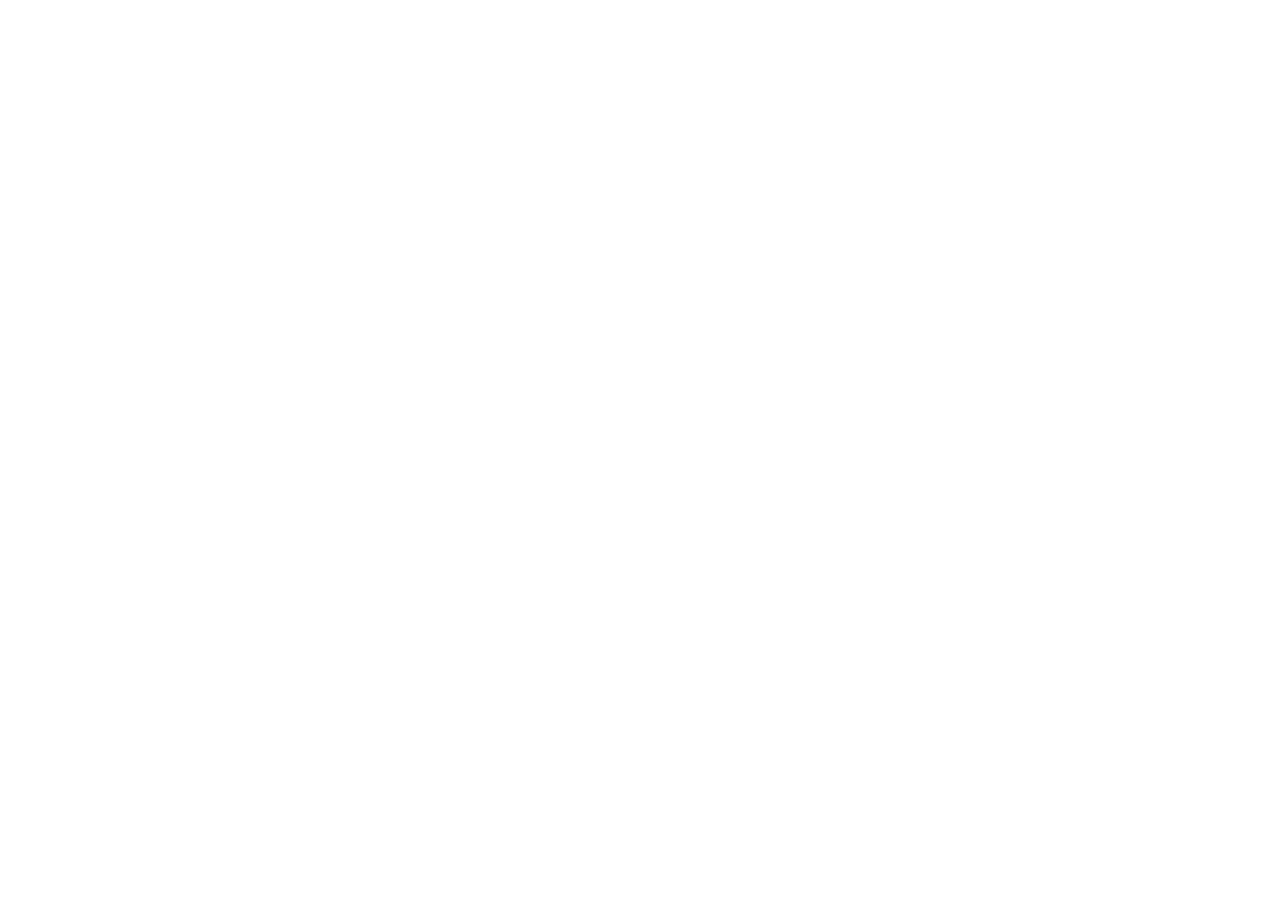
==== ejercicios/ejercicio_Formulario/formulario.html @ 0807d901 "new ejercicio" ====
<!DOCTYPE html>
<html lang="en">
<head>
    <meta charset="UTF-8">
    <meta http-equiv="X-UA-Compatible" content="IE=edge">
    <meta name="viewport" content="width=device-width, initial-scale=1.0">
    <link rel="stylesheet" href="styleform.css">
    <title>Document</title>
</head>
<body>
    
</body>
</html>
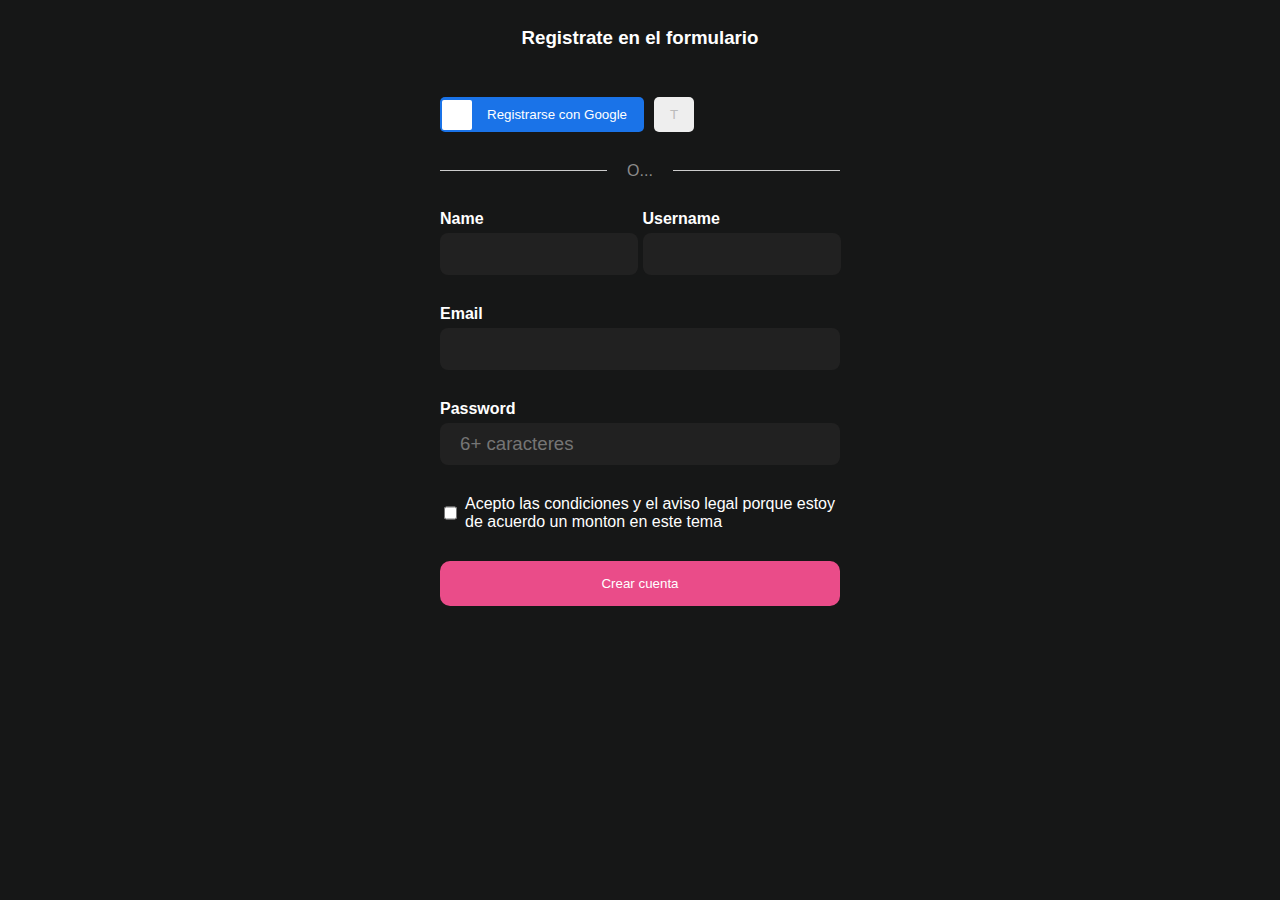
==== commit 43c532ce: "form modo oscuro" ====
--- a/ejercicios/ejercicio_Formulario/formulario.html
+++ b/ejercicios/ejercicio_Formulario/formulario.html
@@ -5,9 +5,52 @@
     <meta http-equiv="X-UA-Compatible" content="IE=edge">
     <meta name="viewport" content="width=device-width, initial-scale=1.0">
     <link rel="stylesheet" href="styleform.css">
-    <title>Document</title>
+    <link rel="preconnect" href="https://fonts.googleapis.com">
+    <link rel="preconnect" href="https://fonts.gstatic.com" crossorigin>
+    <title>Login Form</title>
 </head>
 <body>
-    
+    <div class="container">
+        <h3>Registrate en el formulario</h3>
+        <div class="buttons">
+            <button class="google-btn">
+                <picture><img src="https://cdn1.iconfinder.com/data/icons/google-s-logo/150/Google_Icons-09-512.png" alt=""></picture>
+                <span>Registrarse con Google</span>
+            </button>
+            <button class="twitter-btn">
+                <picture>T</picture>
+            </button>
+        </div>
+        <div class="separator">
+            <hr>
+            <span>O...</span>
+            <hr>
+        </div>
+        <form action="" method="">
+            <div class="section-inputs">
+                <label for="name">
+                    <span>Name</span>
+                    <input class="text-input" type="text" id="name" name="name">
+                </label>
+                <label for="username">
+                        <span>Username</span>
+                        <input class="text-input" type="text" id="username" name="username">
+                </label>
+            </div>
+            <label for="email">
+                <span>Email</span>
+                <input class="text-input" type="email" id="email" name="email">
+            </label>
+            <label for="Password">
+                <span>Password</span>
+                <input class="text-input" type="password" id="Password" name="Password" placeholder="6+ caracteres">
+            </label>
+            <label for="checkbox" class="checkbox-label">
+                <input type="checkbox" id="checkbox">
+                <span>Acepto las condiciones y el aviso legal porque estoy de acuerdo un monton en este tema</span>
+            </label>
+            <button type="submit" class="submit-btn">Crear cuenta</button>
+        </form>
+    </div>
 </body>
 </html>--- a/ejercicios/ejercicio_Formulario/styleform.css
+++ b/ejercicios/ejercicio_Formulario/styleform.css
@@ -0,0 +1,163 @@
+*{
+    font-family: 'Ubuntu', sans-serif;
+}
+
+@import url('https://fonts.googleapis.com/css2?family=Ubuntu:wght@300;400;500;700&display=swap');
+body{
+    background-color: #161717;
+    color: white;
+}
+.container{
+    display: flex;
+    flex-direction: column;
+    align-items: center;
+    justify-content: center;
+    gap: 30px;
+    width: 400px;
+    margin: auto;
+}
+
+.buttons{
+    align-self: flex-start;
+    display: flex;
+    gap: 10px;
+}
+
+.google-btn{
+    background-color: #1A73E8;
+    border: none;
+    border-radius: 5px;
+    height: 35px;
+    display: flex;
+    align-items: center;
+    padding: 2px;
+}
+.google-btn picture img{
+    width: 99%;
+}
+
+.google-btn:hover{
+    opacity: 0.75;
+    cursor: pointer;
+}
+
+
+.google-btn span{
+    color: white;
+    padding: 15px;
+    font-weight: 500;
+}
+
+.google-btn picture{
+    width: 30px;
+    height: 30px;
+    background-color: white;
+    border-radius: 2px;
+}
+
+.twitter-btn{
+    color: #bbb;
+    background-color: #eee;
+    border: none;
+    width: 40px;
+    border-radius: 5px;
+    cursor: pointer;
+}
+
+.separator{
+    display: flex;
+    width: 100%;
+    gap: 20px;
+
+}
+.separator hr{
+    flex-grow: 1;
+    border: none;
+    border-top:1px solid #ccc ;
+}
+
+.separator span{
+    color: #8b8b8b;
+
+}
+
+.section-inputs{
+    display: flex;
+    gap: 5px;
+    width: 100%;
+
+}
+.section-inputs label input{
+    width: 80%;
+    background-color: #212121;
+    border: none;
+    padding: 10px 20px;
+    border-radius: 8px;
+    outline:none;
+    font-size: 14pt;
+}
+
+form{
+    display: flex;
+    flex-direction: column;
+    align-items: stretch;
+    gap: 30px;
+}
+
+label{
+    display: flex;
+    flex-direction: column;
+    gap: 5px;
+}
+
+label input{
+    width: 90%;
+    background-color: #212121;
+    border: none;
+    padding: 10px 20px;
+    border-radius: 8px;
+    outline:none;
+    font-size: 14pt;
+    transition: background-color 0.2s, border 0.2s,  box-shadow 0.2s;
+}
+
+label span{
+    font-weight: 700;
+}
+
+label input:hover{
+    background-color: #454045;
+    border: solid 1px #f3f3f4;
+    box-shadow: 0 0 4px #eb50ff4f;
+}
+label input:focus{
+    background-color: white;
+    border: solid 1px #f3f3f4;
+    box-shadow: 0 0 4px #eb50ff4f;
+}
+
+.checkbox-label{
+    display: flex;
+    flex-direction:row;
+}
+
+.checkbox-label input[type="checkbox"]{
+    width: 20px;
+}
+.checkbox-label span{
+    font-weight: 400;
+}
+
+.submit-btn{
+    background-color: #EA4C89;
+    color: white;
+    font-weight: 500;
+    cursor: pointer;
+    text-align: center;
+    padding: 15px;
+    border: none;
+    border-radius: 10px;
+}
+.submit-btn:hover{
+    opacity: 0.75;
+}